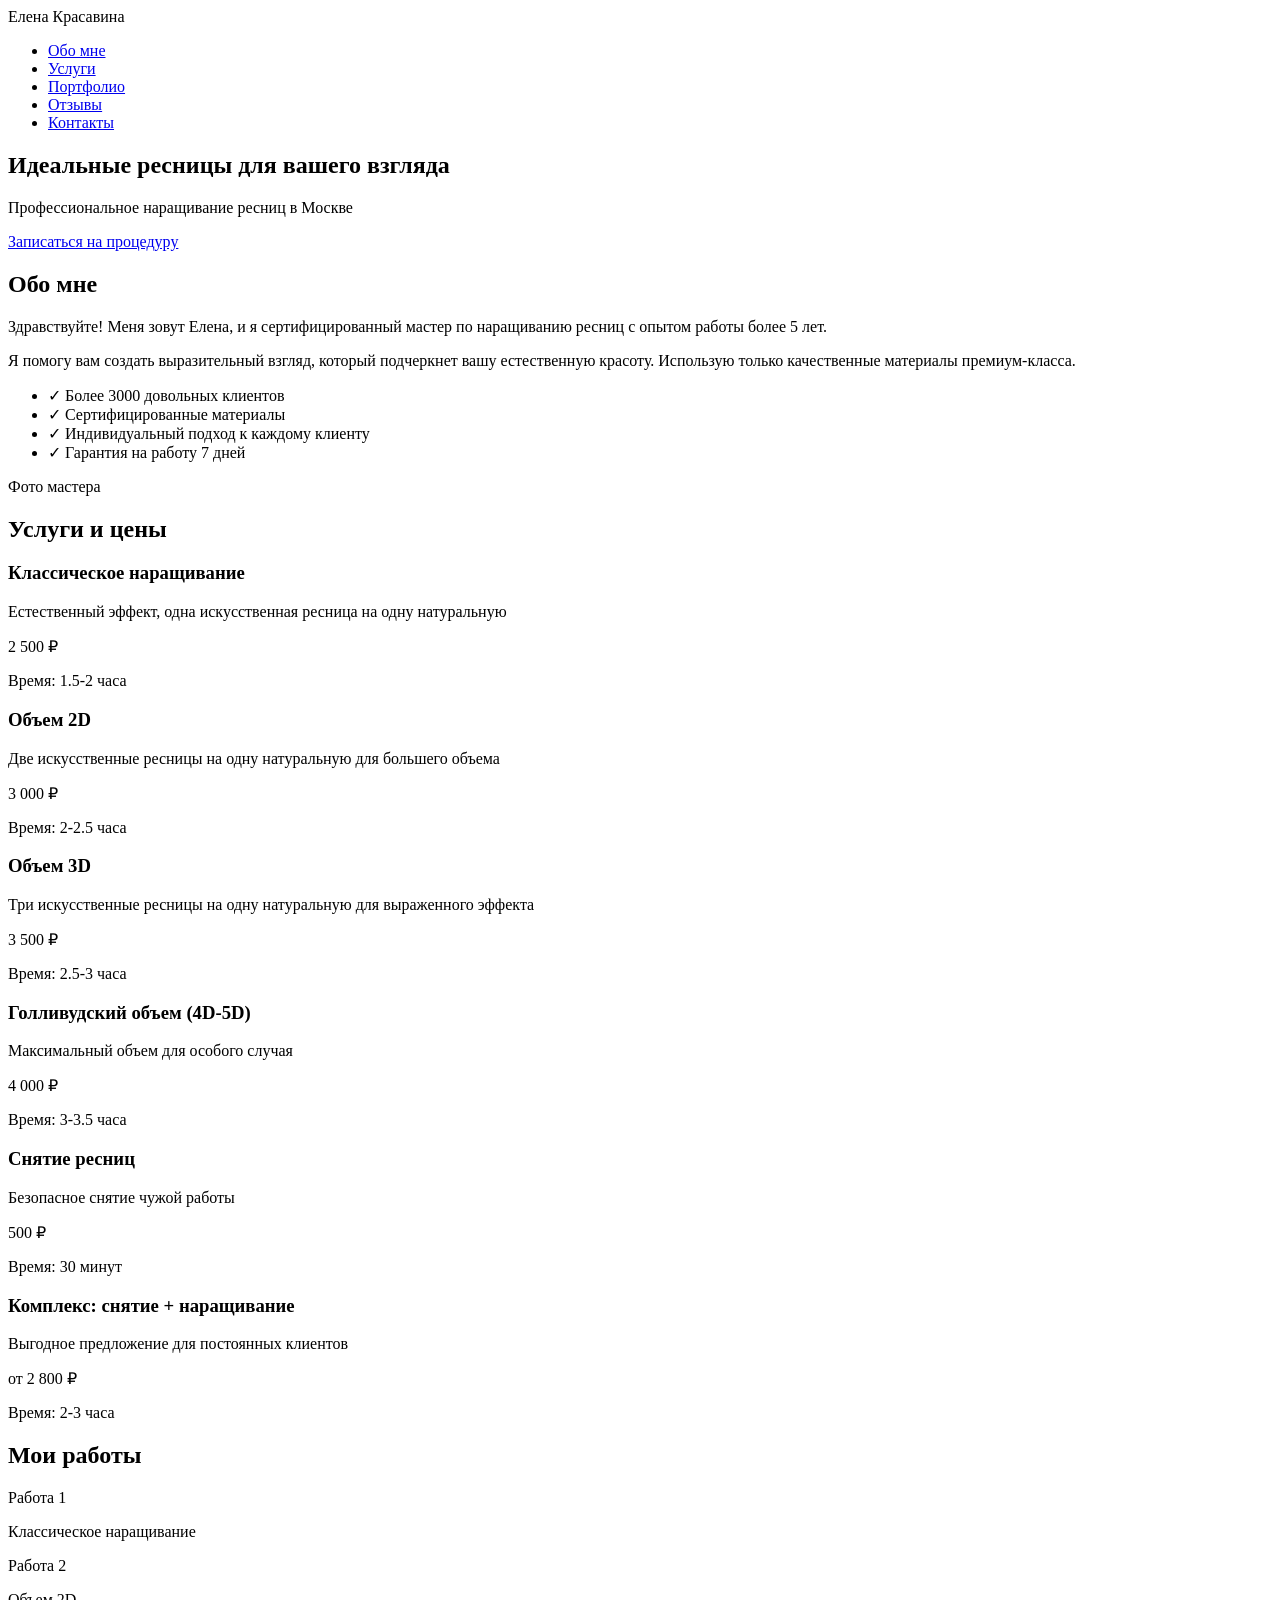
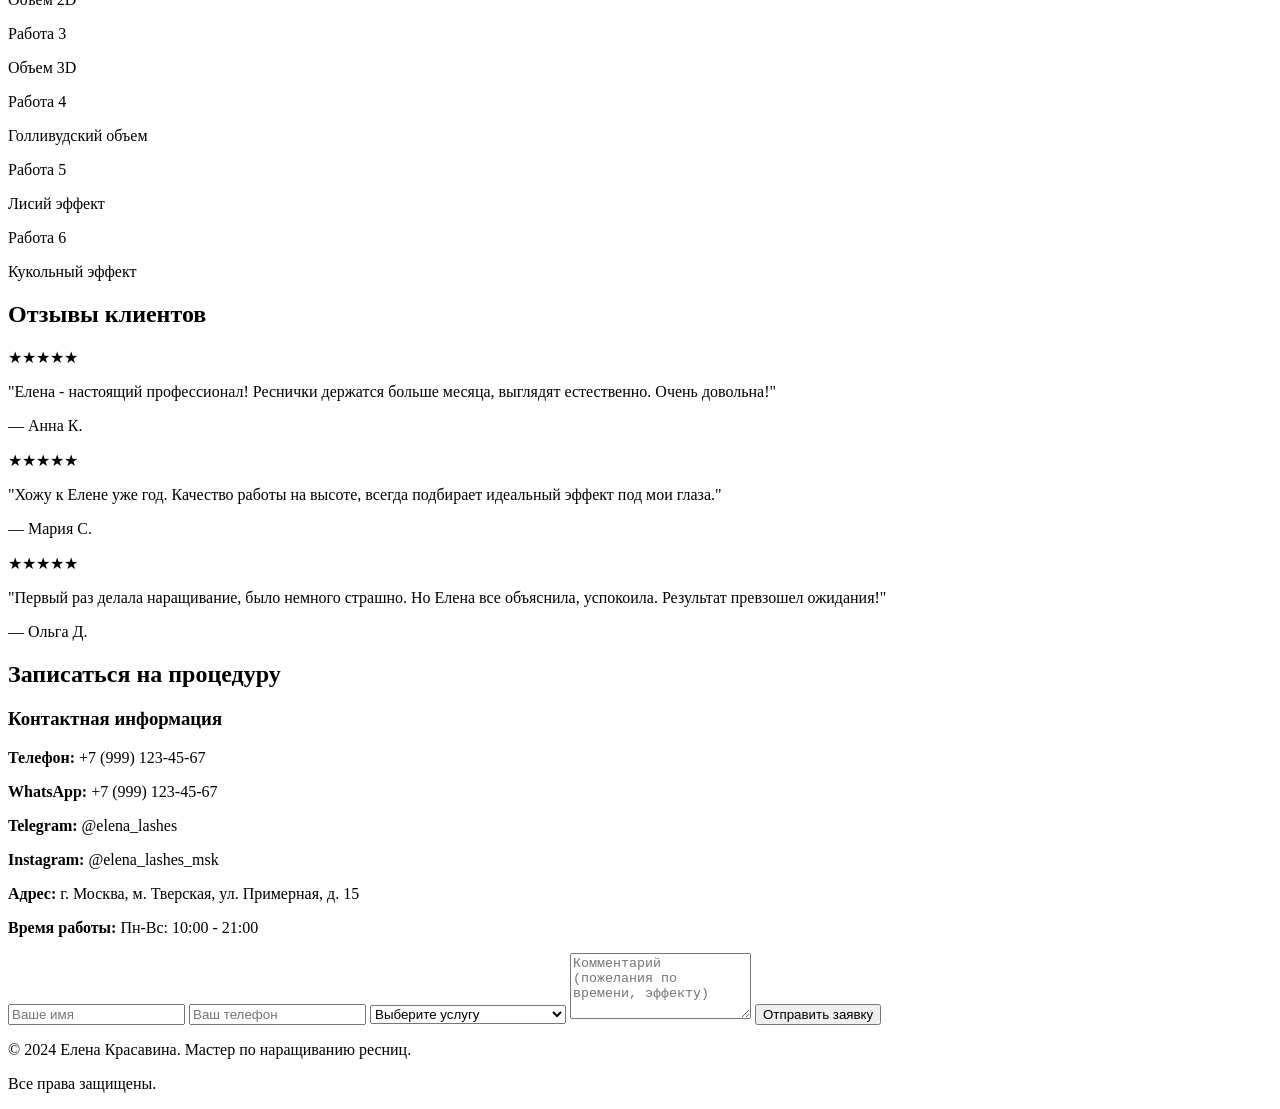
==== lash-master-site/html/index.html @ b80d2ea4 "Create Docker-based landing page for eyelash extension master - Implemented Dockerfile with nginx-al" ====
<!DOCTYPE html>
<html lang="ru">
<head>
    <meta charset="UTF-8">
    <meta name="viewport" content="width=device-width, initial-scale=1.0">
    <title>Мастер по наращиванию ресниц | Елена Красавина</title>
    <link rel="stylesheet" href="css/style.css">
    <link href="https://fonts.googleapis.com/css2?family=Playfair+Display:wght@400;600;700&family=Open+Sans:wght@300;400;600&display=swap" rel="stylesheet">
</head>
<body>
    <!-- Header -->
    <header class="header">
        <div class="container">
            <nav class="nav">
                <div class="logo">Елена Красавина</div>
                <ul class="nav-links">
                    <li><a href="#about">Обо мне</a></li>
                    <li><a href="#services">Услуги</a></li>
                    <li><a href="#portfolio">Портфолио</a></li>
                    <li><a href="#reviews">Отзывы</a></li>
                    <li><a href="#contact">Контакты</a></li>
                </ul>
                <div class="burger">
                    <div class="line1"></div>
                    <div class="line2"></div>
                    <div class="line3"></div>
                </div>
            </nav>
        </div>
    </header>

    <!-- Hero Section -->
    <section class="hero">
        <div class="hero-overlay"></div>
        <div class="container hero-content">
            <h1>Идеальные ресницы для вашего взгляда</h1>
            <p>Профессиональное наращивание ресниц в Москве</p>
            <a href="#contact" class="btn-primary">Записаться на процедуру</a>
        </div>
    </section>

    <!-- About Section -->
    <section id="about" class="about">
        <div class="container">
            <h2>Обо мне</h2>
            <div class="about-content">
                <div class="about-text">
                    <p>Здравствуйте! Меня зовут Елена, и я сертифицированный мастер по наращиванию ресниц с опытом работы более 5 лет.</p>
                    <p>Я помогу вам создать выразительный взгляд, который подчеркнет вашу естественную красоту. Использую только качественные материалы премиум-класса.</p>
                    <ul class="about-features">
                        <li>✓ Более 3000 довольных клиентов</li>
                        <li>✓ Сертифицированные материалы</li>
                        <li>✓ Индивидуальный подход к каждому клиенту</li>
                        <li>✓ Гарантия на работу 7 дней</li>
                    </ul>
                </div>
                <div class="about-image">
                    <div class="image-placeholder">Фото мастера</div>
                </div>
            </div>
        </div>
    </section>

    <!-- Services Section -->
    <section id="services" class="services">
        <div class="container">
            <h2>Услуги и цены</h2>
            <div class="services-grid">
                <div class="service-card">
                    <h3>Классическое наращивание</h3>
                    <p class="service-desc">Естественный эффект, одна искусственная ресница на одну натуральную</p>
                    <p class="price">2 500 ₽</p>
                    <p class="duration">Время: 1.5-2 часа</p>
                </div>
                <div class="service-card">
                    <h3>Объем 2D</h3>
                    <p class="service-desc">Две искусственные ресницы на одну натуральную для большего объема</p>
                    <p class="price">3 000 ₽</p>
                    <p class="duration">Время: 2-2.5 часа</p>
                </div>
                <div class="service-card">
                    <h3>Объем 3D</h3>
                    <p class="service-desc">Три искусственные ресницы на одну натуральную для выраженного эффекта</p>
                    <p class="price">3 500 ₽</p>
                    <p class="duration">Время: 2.5-3 часа</p>
                </div>
                <div class="service-card">
                    <h3>Голливудский объем (4D-5D)</h3>
                    <p class="service-desc">Максимальный объем для особого случая</p>
                    <p class="price">4 000 ₽</p>
                    <p class="duration">Время: 3-3.5 часа</p>
                </div>
                <div class="service-card">
                    <h3>Снятие ресниц</h3>
                    <p class="service-desc">Безопасное снятие чужой работы</p>
                    <p class="price">500 ₽</p>
                    <p class="duration">Время: 30 минут</p>
                </div>
                <div class="service-card">
                    <h3>Комплекс: снятие + наращивание</h3>
                    <p class="service-desc">Выгодное предложение для постоянных клиентов</p>
                    <p class="price">от 2 800 ₽</p>
                    <p class="duration">Время: 2-3 часа</p>
                </div>
            </div>
        </div>
    </section>

    <!-- Portfolio Section -->
    <section id="portfolio" class="portfolio">
        <div class="container">
            <h2>Мои работы</h2>
            <div class="portfolio-grid">
                <div class="portfolio-item">
                    <div class="portfolio-placeholder">Работа 1</div>
                    <p>Классическое наращивание</p>
                </div>
                <div class="portfolio-item">
                    <div class="portfolio-placeholder">Работа 2</div>
                    <p>Объем 2D</p>
                </div>
                <div class="portfolio-item">
                    <div class="portfolio-placeholder">Работа 3</div>
                    <p>Объем 3D</p>
                </div>
                <div class="portfolio-item">
                    <div class="portfolio-placeholder">Работа 4</div>
                    <p>Голливудский объем</p>
                </div>
                <div class="portfolio-item">
                    <div class="portfolio-placeholder">Работа 5</div>
                    <p>Лисий эффект</p>
                </div>
                <div class="portfolio-item">
                    <div class="portfolio-placeholder">Работа 6</div>
                    <p>Кукольный эффект</p>
                </div>
            </div>
        </div>
    </section>

    <!-- Reviews Section -->
    <section id="reviews" class="reviews">
        <div class="container">
            <h2>Отзывы клиентов</h2>
            <div class="reviews-grid">
                <div class="review-card">
                    <div class="stars">★★★★★</div>
                    <p class="review-text">"Елена - настоящий профессионал! Реснички держатся больше месяца, выглядят естественно. Очень довольна!"</p>
                    <p class="review-author">— Анна К.</p>
                </div>
                <div class="review-card">
                    <div class="stars">★★★★★</div>
                    <p class="review-text">"Хожу к Елене уже год. Качество работы на высоте, всегда подбирает идеальный эффект под мои глаза."</p>
                    <p class="review-author">— Мария С.</p>
                </div>
                <div class="review-card">
                    <div class="stars">★★★★★</div>
                    <p class="review-text">"Первый раз делала наращивание, было немного страшно. Но Елена все объяснила, успокоила. Результат превзошел ожидания!"</p>
                    <p class="review-author">— Ольга Д.</p>
                </div>
            </div>
        </div>
    </section>

    <!-- Contact Section -->
    <section id="contact" class="contact">
        <div class="container">
            <h2>Записаться на процедуру</h2>
            <div class="contact-content">
                <div class="contact-info">
                    <h3>Контактная информация</h3>
                    <p><strong>Телефон:</strong> +7 (999) 123-45-67</p>
                    <p><strong>WhatsApp:</strong> +7 (999) 123-45-67</p>
                    <p><strong>Telegram:</strong> @elena_lashes</p>
                    <p><strong>Instagram:</strong> @elena_lashes_msk</p>
                    <p><strong>Адрес:</strong> г. Москва, м. Тверская, ул. Примерная, д. 15</p>
                    <p><strong>Время работы:</strong> Пн-Вс: 10:00 - 21:00</p>
                </div>
                <div class="contact-form">
                    <form id="bookingForm">
                        <input type="text" placeholder="Ваше имя" required>
                        <input type="tel" placeholder="Ваш телефон" required>
                        <select required>
                            <option value="">Выберите услугу</option>
                            <option value="classic">Классическое наращивание</option>
                            <option value="2d">Объем 2D</option>
                            <option value="3d">Объем 3D</option>
                            <option value="hollywood">Голливудский объем</option>
                        </select>
                        <textarea placeholder="Комментарий (пожелания по времени, эффекту)" rows="4"></textarea>
                        <button type="submit" class="btn-primary">Отправить заявку</button>
                    </form>
                </div>
            </div>
        </div>
    </section>

    <!-- Footer -->
    <footer class="footer">
        <div class="container">
            <p>&copy; 2024 Елена Красавина. Мастер по наращиванию ресниц.</p>
            <p>Все права защищены.</p>
        </div>
    </footer>

    <script src="js/script.js"></script>
</body>
</html>
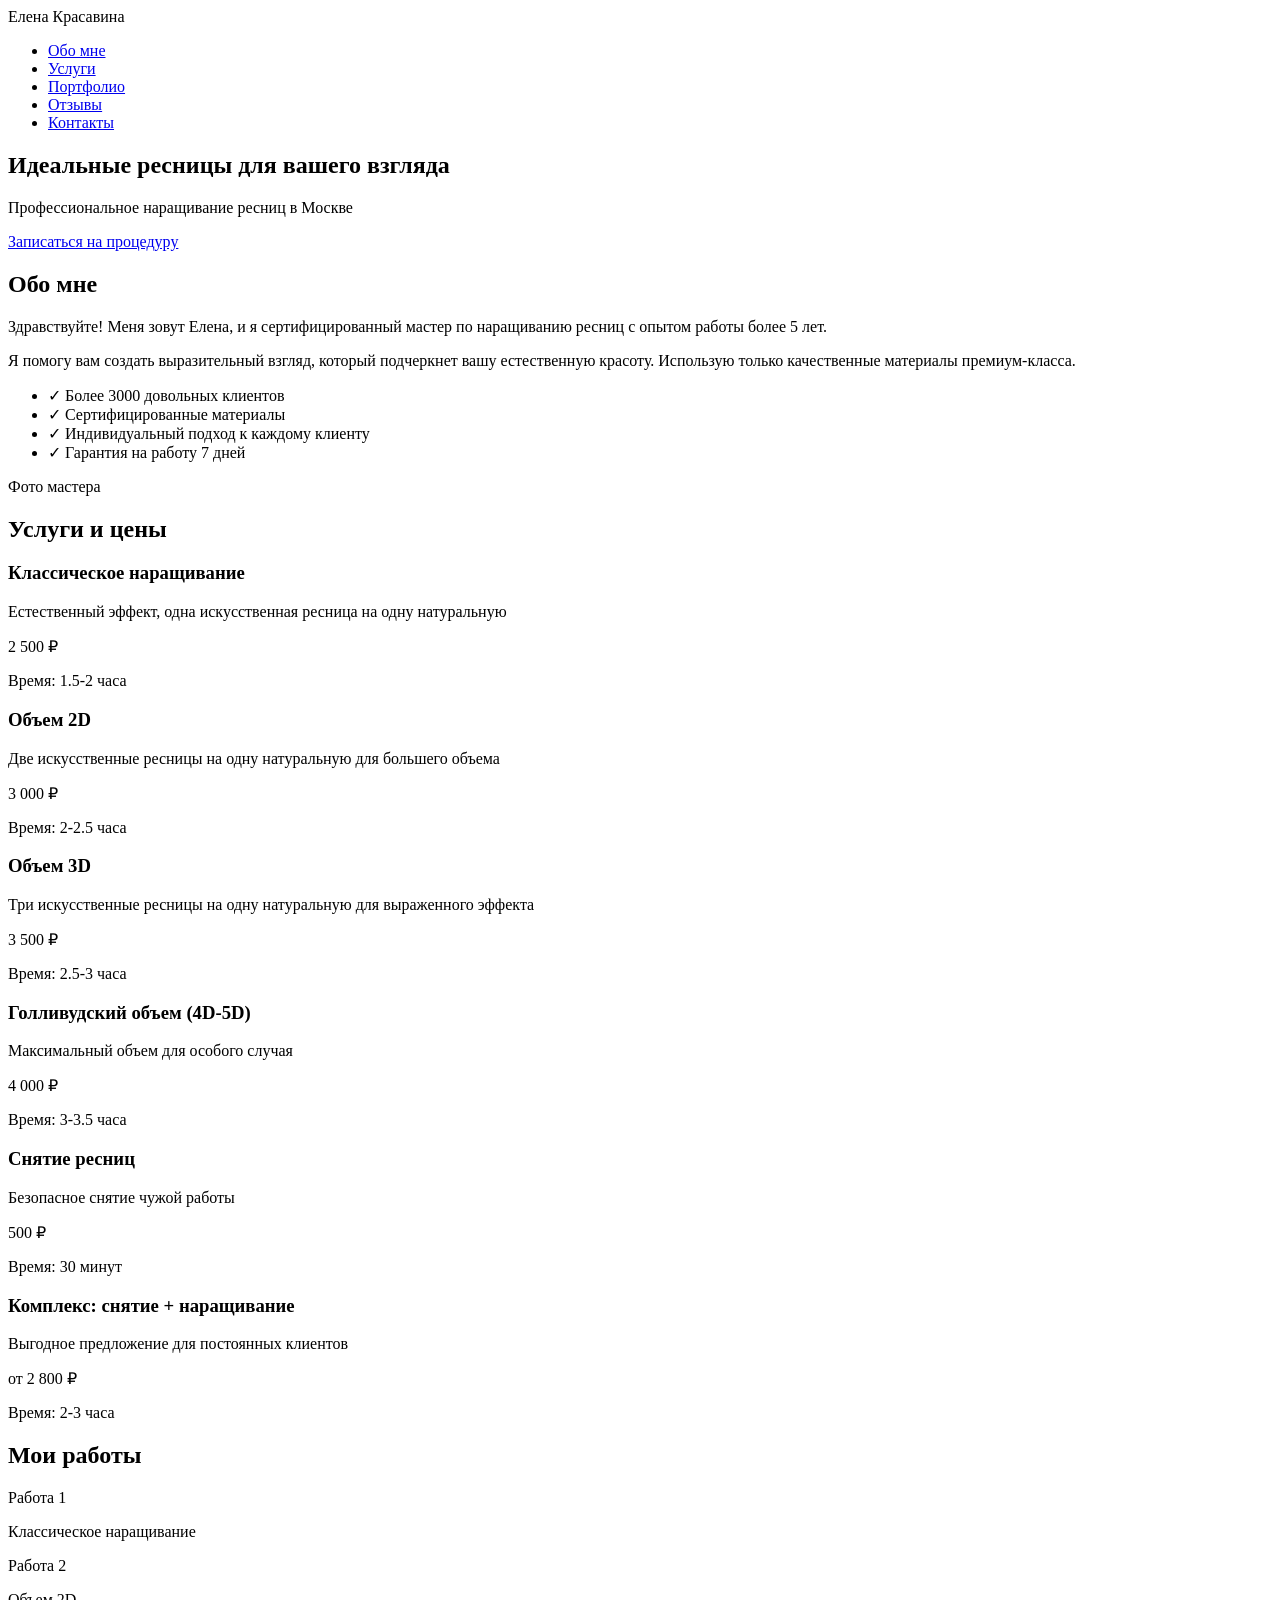
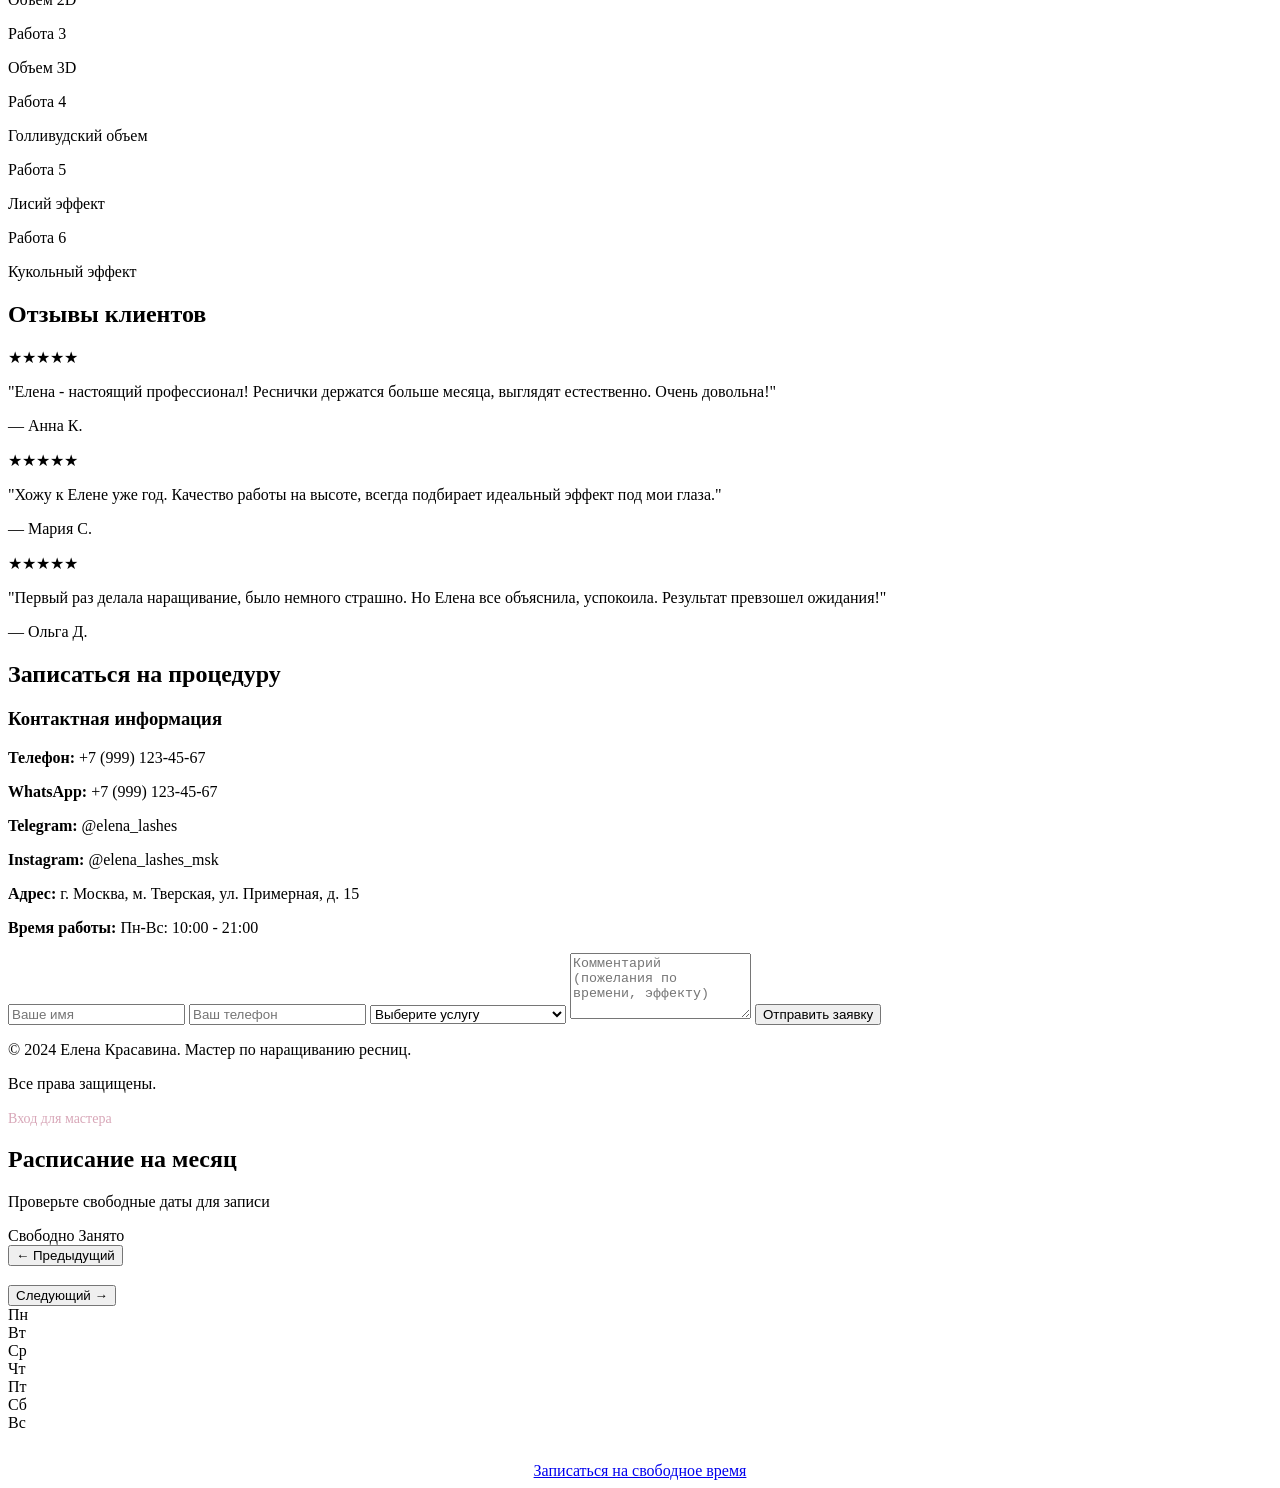
==== commit 02f5f17b: "update branch" ====
--- a/lash-master-site/html/index.html
+++ b/lash-master-site/html/index.html
@@ -201,8 +201,43 @@
         <div class="container">
             <p>&copy; 2024 Елена Красавина. Мастер по наращиванию ресниц.</p>
             <p>Все права защищены.</p>
+            <div style="margin-top: 15px;">
+                <a href="/admin/login" style="color: #d8a7b8; text-decoration: none; font-size: 14px;">Вход для мастера</a>
+            </div>
         </div>
     </footer>
+
+    <!-- Расписание секция -->
+    <section id="schedule-public" class="schedule-public">
+        <div class="container">
+            <h2>Расписание на месяц</h2>
+            <p class="schedule-subtitle">Проверьте свободные даты для записи</p>
+            <div class="calendar-legend">
+                <span class="legend-item"><span class="legend-color free"></span> Свободно</span>
+                <span class="legend-item"><span class="legend-color busy"></span> Занято</span>
+            </div>
+            <div class="calendar-container" id="publicCalendar">
+                <div class="calendar-header-nav">
+                    <button onclick="changePublicMonth(-1)">← Предыдущий</button>
+                    <h3 id="publicCurrentMonth"></h3>
+                    <button onclick="changePublicMonth(1)">Следующий →</button>
+                </div>
+                <div class="calendar-grid">
+                    <div class="calendar-header">Пн</div>
+                    <div class="calendar-header">Вт</div>
+                    <div class="calendar-header">Ср</div>
+                    <div class="calendar-header">Чт</div>
+                    <div class="calendar-header">Пт</div>
+                    <div class="calendar-header">Сб</div>
+                    <div class="calendar-header">Вс</div>
+                </div>
+                <div class="calendar-grid" id="publicCalendarDays"></div>
+            </div>
+            <div style="text-align: center; margin-top: 30px;">
+                <a href="#contact" class="btn-primary">Записаться на свободное время</a>
+            </div>
+        </div>
+    </section>
 
     <script src="js/script.js"></script>
 </body>
